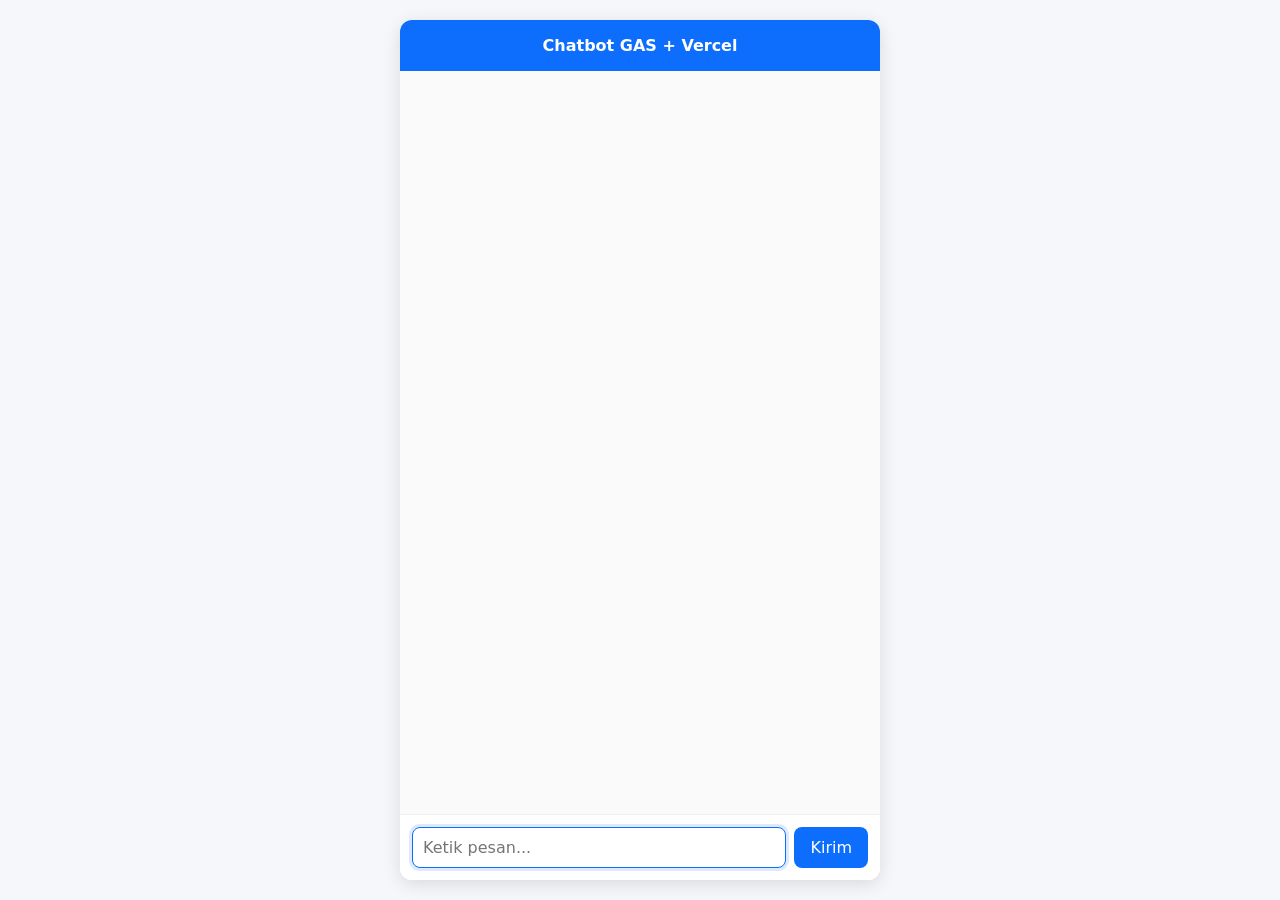
==== index.html @ 69b79892 "Initial commit" ====
<!DOCTYPE html>
<html lang="id">
<head>
  <meta charset="UTF-8">
  <meta name="viewport" content="width=device-width, initial-scale=1.0">
  <title>Chatbot GAS + Vercel</title>
  <style>
    :root {
      --primary: #0d6efd;
      --bg: #f5f7fa;
      --surface: #ffffff;
      --bot: #e9ecef;
      --text: #212529;
      --muted: #6c757d;
    }

    * {
      box-sizing: border-box;
    }

    body {
      min-height: 100vh;
      margin: 0;
      padding: 20px;
      display: flex;
      justify-content: center;
      background: var(--bg);
      font-family: system-ui, -apple-system, BlinkMacSystemFont, "Segoe UI", sans-serif;
      color: var(--text);
    }

    .chat-wrapper {
      width: 100%;
      max-width: 480px;
      height: calc(100vh - 40px);
      display: flex;
      flex-direction: column;
      overflow: hidden;
      background: var(--surface);
      border-radius: 12px;
      box-shadow: 0 4px 18px rgba(0, 0, 0, 0.12);
    }

    .header {
      padding: 16px;
      background: var(--primary);
      color: #fff;
      text-align: center;
      font-weight: 600;
    }

    #chatbox {
      flex: 1;
      display: flex;
      flex-direction: column;
      gap: 10px;
      padding: 16px;
      overflow-y: auto;
      background: #fafafa;
    }

    .msg {
      max-width: 82%;
      padding: 10px 14px;
      border-radius: 12px;
      line-height: 1.45;
      white-space: pre-wrap;
      word-break: break-word;
    }

    .user {
      align-self: flex-end;
      background: var(--primary);
      color: #fff;
      border-bottom-right-radius: 4px;
    }

    .bot {
      align-self: flex-start;
      background: var(--bot);
      color: var(--text);
      border-bottom-left-radius: 4px;
    }

    .typing {
      align-self: flex-start;
      padding: 6px 10px;
      color: var(--muted);
      font-style: italic;
    }

    .input-area {
      display: flex;
      gap: 8px;
      padding: 12px;
      background: var(--surface);
      border-top: 1px solid #eee;
    }

    #input {
      flex: 1;
      min-width: 0;
      padding: 10px;
      border: 1px solid #ced4da;
      border-radius: 8px;
      font: inherit;
      outline: none;
    }

    #input:focus {
      border-color: var(--primary);
      box-shadow: 0 0 0 3px rgba(13, 110, 253, 0.14);
    }

    #send {
      flex: 0 0 auto;
      padding: 10px 16px;
      border: 0;
      border-radius: 8px;
      background: var(--primary);
      color: #fff;
      font: inherit;
      font-weight: 500;
      cursor: pointer;
    }

    #send:disabled {
      background: #adb5bd;
      cursor: not-allowed;
    }

    @media (max-width: 520px) {
      body {
        padding: 0;
      }

      .chat-wrapper {
        height: 100vh;
        max-width: none;
        border-radius: 0;
      }
    }
  </style>
</head>
<body>
  <div class="chat-wrapper">
    <div class="header">Chatbot GAS + Vercel</div>
    <div id="chatbox"></div>
    <div class="input-area">
      <input type="text" id="input" placeholder="Ketik pesan..." autocomplete="off">
      <button id="send" type="button">Kirim</button>
    </div>
  </div>

  <script>
    const GAS_URL = "https://script.google.com/macros/s/AKfycbyHf_AKnXO8bO1YV4oy7giZYPc-XQmKh_OPhSdKLhBtqZ7t64SzWcuxYOm2b2YQgg6h/exec";

    const chatbox = document.getElementById("chatbox");
    const input = document.getElementById("input");
    const sendBtn = document.getElementById("send");

    function addMessage(text, sender) {
      const div = document.createElement("div");
      div.className = `msg ${sender}`;
      div.textContent = text;
      chatbox.appendChild(div);
      chatbox.scrollTop = chatbox.scrollHeight;
    }

    function showTyping() {
      const div = document.createElement("div");
      div.className = "typing";
      div.id = "typing";
      div.textContent = "Mengetik...";
      chatbox.appendChild(div);
      chatbox.scrollTop = chatbox.scrollHeight;
    }

    function hideTyping() {
      const el = document.getElementById("typing");
      if (el) el.remove();
    }

    async function sendMessage() {
      const text = input.value.trim();
      if (!text) return;

      addMessage(text, "user");
      input.value = "";
      sendBtn.disabled = true;
      showTyping();

      try {
        const res = await fetch(GAS_URL, {
          method: "POST",
          body: JSON.stringify({ message: text }),
          headers: { "Content-Type": "text/plain;charset=utf-8" }
        });

        const data = await res.json();
        hideTyping();
        addMessage(data.response || "Terjadi kesalahan.", "bot");
      } catch (err) {
        hideTyping();
        addMessage("Gagal terhubung ke server.", "bot");
        console.error(err);
      } finally {
        sendBtn.disabled = false;
        input.focus();
      }
    }

    sendBtn.addEventListener("click", sendMessage);
    input.addEventListener("keydown", (event) => {
      if (event.key === "Enter") sendMessage();
    });
    input.focus();
  </script>
</body>
</html>
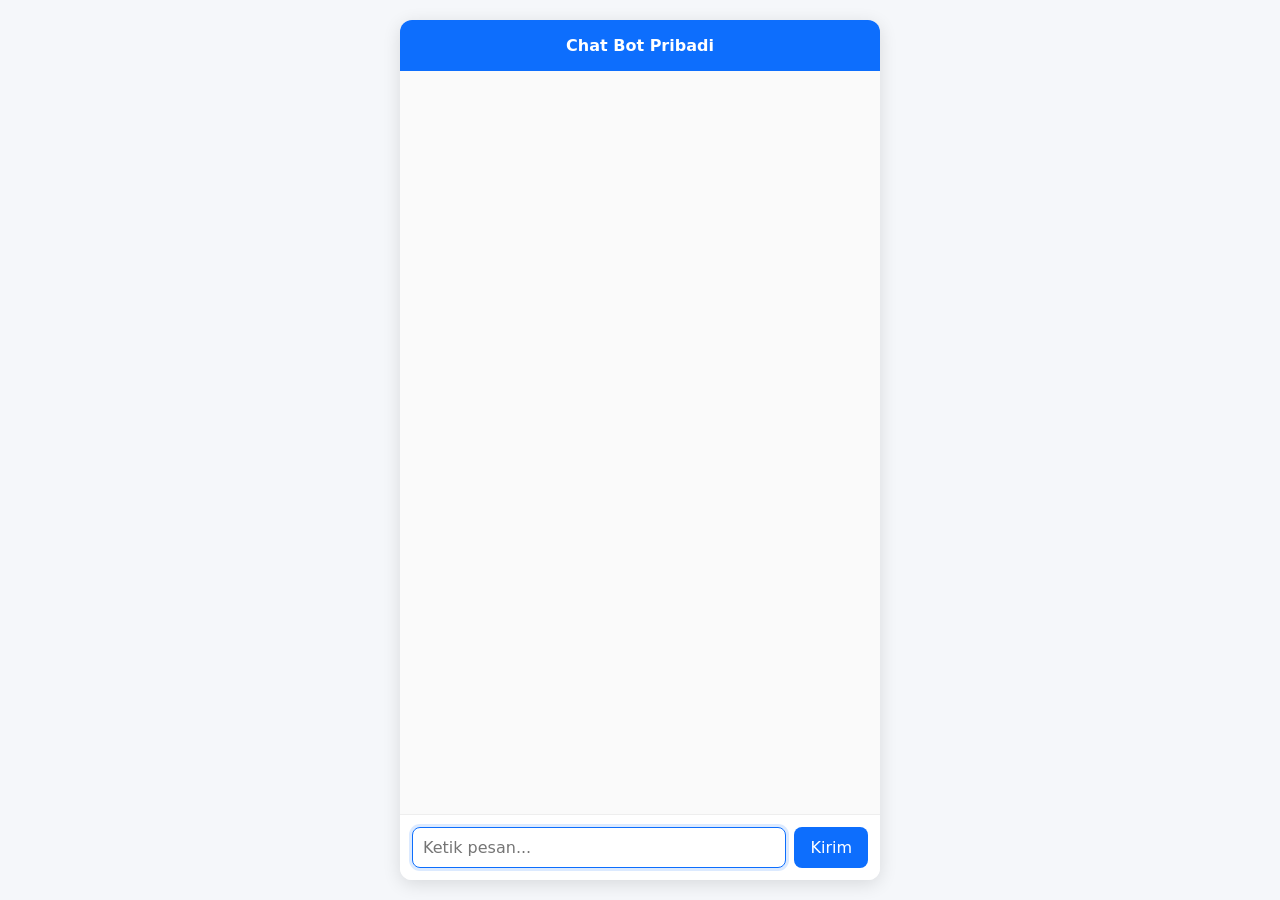
==== commit 198234cf: "Update title to 'Chat Bot Pribadi'" ====
--- a/index.html
+++ b/index.html
@@ -3,7 +3,7 @@
 <head>
   <meta charset="UTF-8">
   <meta name="viewport" content="width=device-width, initial-scale=1.0">
-  <title>Chatbot GAS + Vercel</title>
+  <title>Chat Bot Pribadi</title>
   <style>
     :root {
       --primary: #0d6efd;
@@ -144,7 +144,7 @@
 </head>
 <body>
   <div class="chat-wrapper">
-    <div class="header">Chatbot GAS + Vercel</div>
+    <div class="header">Chat Bot Pribadi</div>
     <div id="chatbox"></div>
     <div class="input-area">
       <input type="text" id="input" placeholder="Ketik pesan..." autocomplete="off">
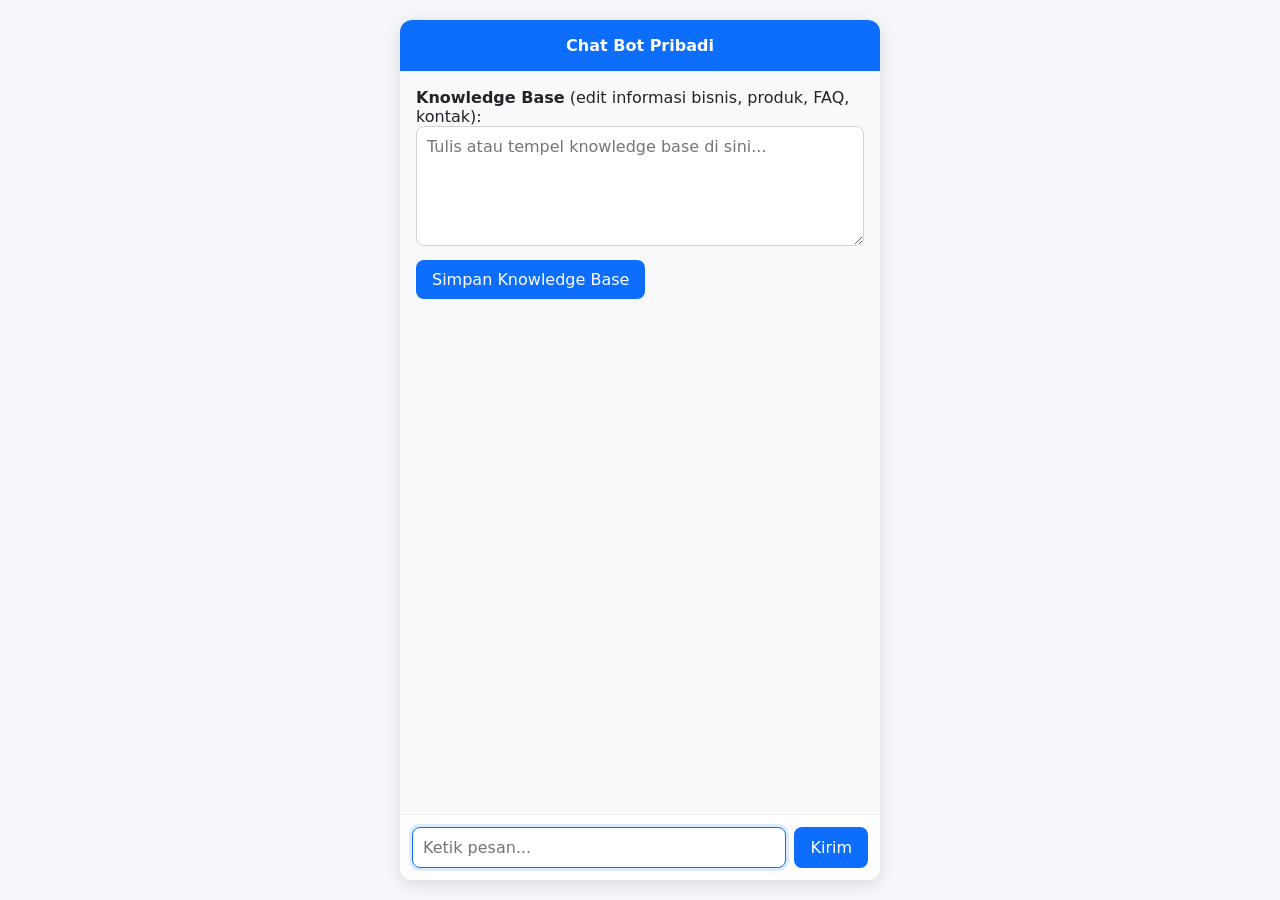
==== commit 92beb2d6: "Add dynamic knowledge base support and admin KB editor" ====
--- a/index.html
+++ b/index.html
@@ -49,6 +49,41 @@
       font-weight: 600;
     }
 
+    .kb-editor {
+      padding: 16px;
+      border-top: 1px solid #e9ecef;
+      background: #f8f9fa;
+    }
+
+    .kb-editor textarea {
+      width: 100%;
+      min-height: 120px;
+      border: 1px solid #ced4da;
+      border-radius: 8px;
+      padding: 10px;
+      font: inherit;
+      resize: vertical;
+      background: #fff;
+      color: #212529;
+    }
+
+    .kb-editor button {
+      margin-top: 10px;
+      padding: 10px 16px;
+      border: 0;
+      border-radius: 8px;
+      background: var(--primary);
+      color: #fff;
+      font: inherit;
+      cursor: pointer;
+    }
+
+    .kb-editor .status {
+      margin-top: 10px;
+      color: var(--muted);
+      font-size: 0.95rem;
+    }
+
     #chatbox {
       flex: 1;
       display: flex;
@@ -145,6 +180,12 @@
 <body>
   <div class="chat-wrapper">
     <div class="header">Chat Bot Pribadi</div>
+    <div class="kb-editor">
+      <label for="kbText"><strong>Knowledge Base</strong> (edit informasi bisnis, produk, FAQ, kontak):</label>
+      <textarea id="kbText" placeholder="Tulis atau tempel knowledge base di sini..."></textarea>
+      <button id="saveKb">Simpan Knowledge Base</button>
+      <div id="kbStatus" class="status"></div>
+    </div>
     <div id="chatbox"></div>
     <div class="input-area">
       <input type="text" id="input" placeholder="Ketik pesan..." autocomplete="off">
@@ -214,6 +255,40 @@
     input.addEventListener("keydown", (event) => {
       if (event.key === "Enter") sendMessage();
     });
+
+    var saveKbBtn = document.getElementById("saveKb");
+    var kbText = document.getElementById("kbText");
+    var kbStatus = document.getElementById("kbStatus");
+
+    saveKbBtn.addEventListener("click", saveKnowledgeBase);
+
+    async function saveKnowledgeBase() {
+      var text = kbText.value.trim();
+      if (!text) {
+        kbStatus.textContent = "Isi knowledge base terlebih dahulu.";
+        return;
+      }
+
+      saveKbBtn.disabled = true;
+      kbStatus.textContent = "Menyimpan...";
+
+      try {
+        var res = await fetch(GAS_URL, {
+          method: "POST",
+          body: JSON.stringify({ action: "set_knowledge", kb_text: text }),
+          headers: { "Content-Type": "application/json;charset=utf-8" }
+        });
+
+        var data = await res.json();
+        kbStatus.textContent = data.response || "Knowledge base disimpan.";
+      } catch (err) {
+        kbStatus.textContent = "Gagal menyimpan knowledge base.";
+        console.error(err);
+      } finally {
+        saveKbBtn.disabled = false;
+      }
+    }
+
     input.focus();
   </script>
 </body>
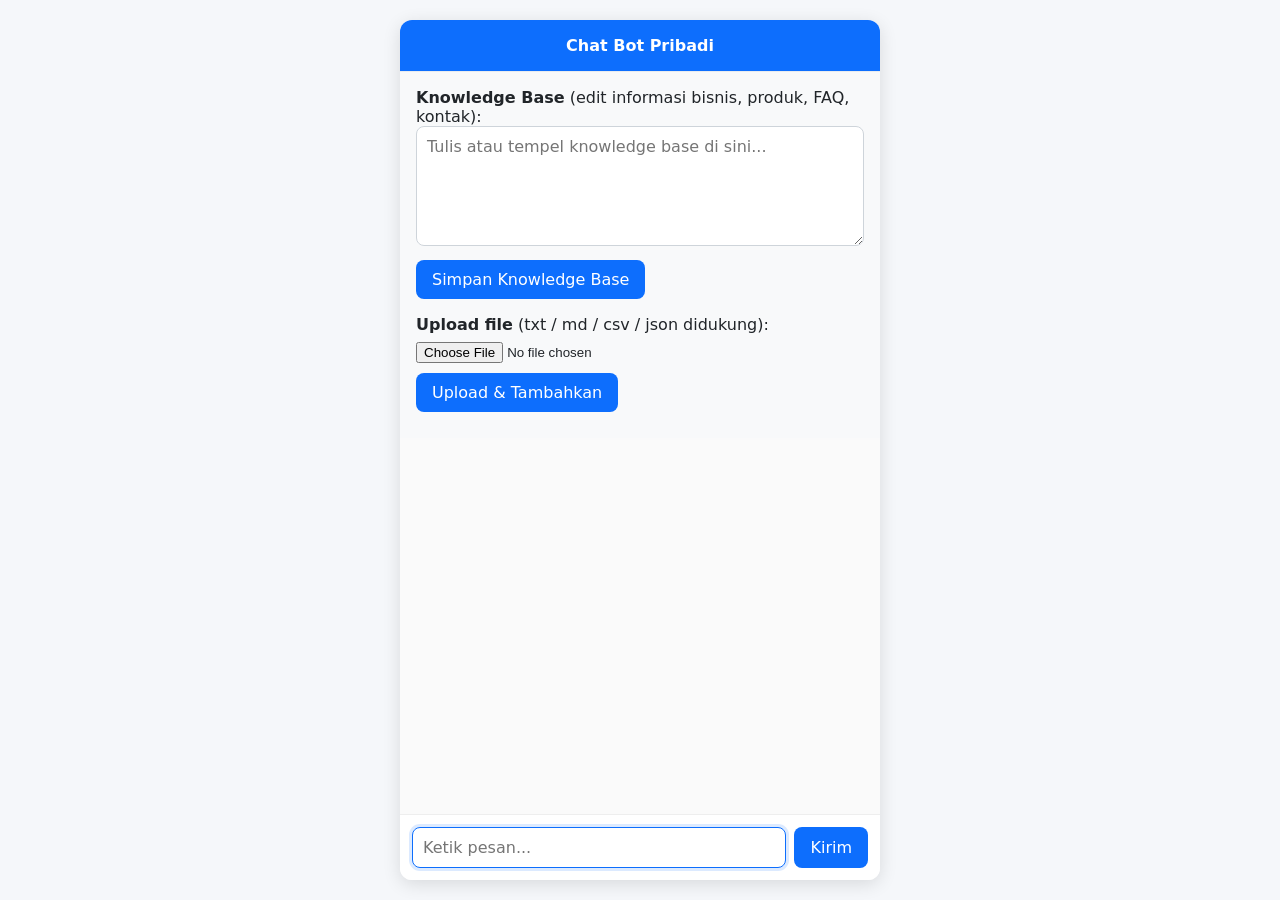
==== commit 694bdb46: "Add file upload support and dynamic KB expansion" ====
--- a/index.html
+++ b/index.html
@@ -67,7 +67,8 @@
       color: #212529;
     }
 
-    .kb-editor button {
+    .kb-editor button,
+    .file-uploader button {
       margin-top: 10px;
       padding: 10px 16px;
       border: 0;
@@ -78,7 +79,17 @@
       cursor: pointer;
     }
 
-    .kb-editor .status {
+    .file-uploader {
+      margin-top: 16px;
+    }
+
+    .file-uploader input[type="file"] {
+      width: 100%;
+      margin-top: 8px;
+    }
+
+    .kb-editor .status,
+    .file-uploader .status {
       margin-top: 10px;
       color: var(--muted);
       font-size: 0.95rem;
@@ -185,6 +196,12 @@
       <textarea id="kbText" placeholder="Tulis atau tempel knowledge base di sini..."></textarea>
       <button id="saveKb">Simpan Knowledge Base</button>
       <div id="kbStatus" class="status"></div>
+      <div class="file-uploader">
+        <label for="fileInput"><strong>Upload file</strong> (txt / md / csv / json didukung):</label>
+        <input type="file" id="fileInput" accept=".txt,.md,.csv,.json" />
+        <button id="uploadFile">Upload & Tambahkan</button>
+        <div id="fileStatus" class="status"></div>
+      </div>
     </div>
     <div id="chatbox"></div>
     <div class="input-area">
@@ -289,6 +306,48 @@
       }
     }
 
+    async function uploadFile() {
+      var file = fileInput.files[0];
+      if (!file) {
+        fileStatus.textContent = "Pilih file terlebih dahulu.";
+        return;
+      }
+
+      uploadFileBtn.disabled = true;
+      fileStatus.textContent = "Mengunggah file...";
+
+      var reader = new FileReader();
+      reader.onload = async function (event) {
+        var base64 = event.target.result.split(",")[1];
+        try {
+          var res = await fetch(GAS_URL, {
+            method: "POST",
+            body: JSON.stringify({
+              action: "upload_file",
+              filename: file.name,
+              content_type: file.type || "application/octet-stream",
+              file_data: base64
+            }),
+            headers: { "Content-Type": "application/json;charset=utf-8" }
+          });
+
+          var data = await res.json();
+          fileStatus.textContent = data.response || "File berhasil diunggah.";
+        } catch (err) {
+          fileStatus.textContent = "Gagal mengunggah file.";
+          console.error(err);
+        } finally {
+          uploadFileBtn.disabled = false;
+        }
+      };
+      reader.readAsDataURL(file);
+    }
+
+    var fileInput = document.getElementById("fileInput");
+    var uploadFileBtn = document.getElementById("uploadFile");
+    var fileStatus = document.getElementById("fileStatus");
+    uploadFileBtn.addEventListener("click", uploadFile);
+
     input.focus();
   </script>
 </body>
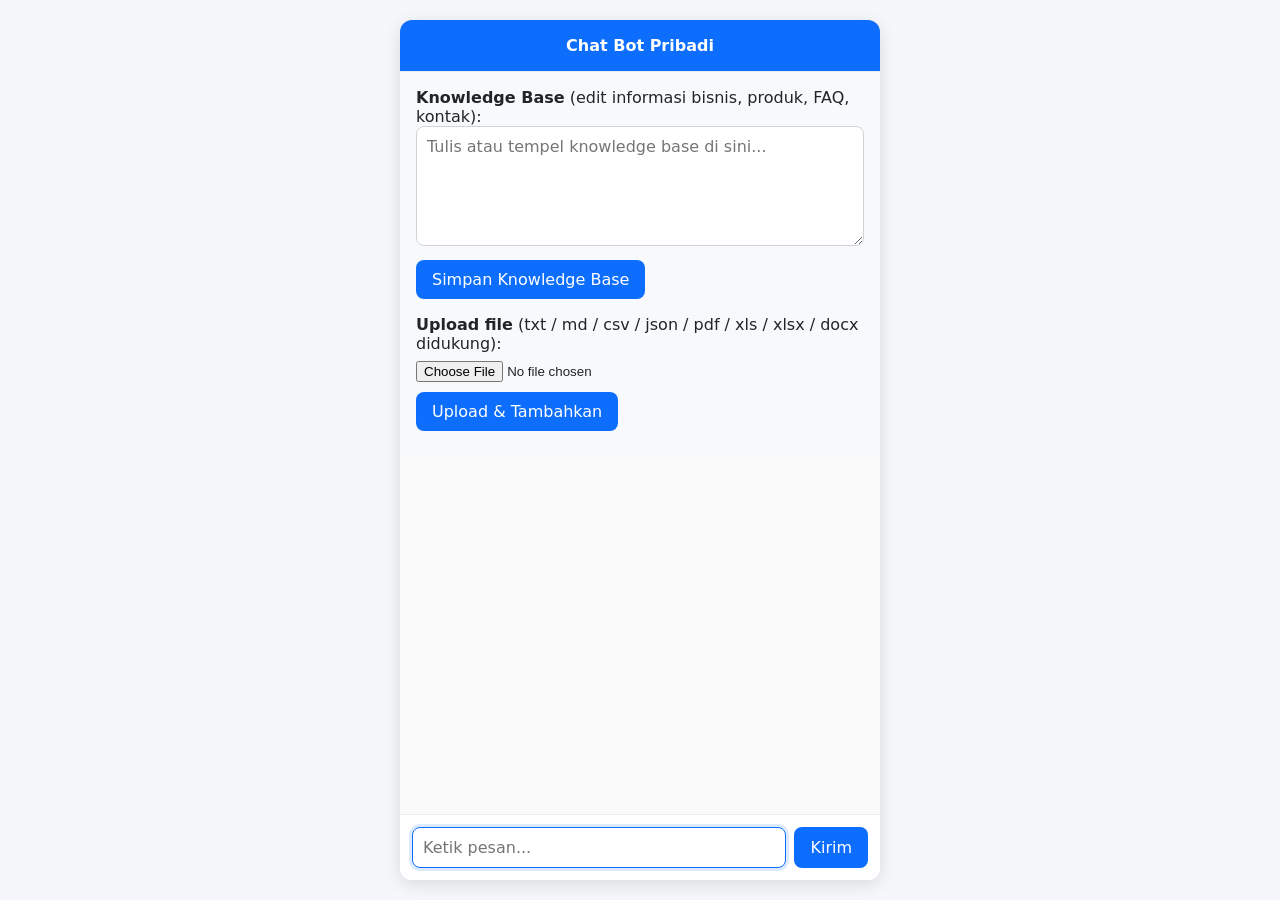
==== commit 9ae595d0: "Expand file upload support to PDF, Excel, and Docx" ====
--- a/index.html
+++ b/index.html
@@ -197,8 +197,8 @@
       <button id="saveKb">Simpan Knowledge Base</button>
       <div id="kbStatus" class="status"></div>
       <div class="file-uploader">
-        <label for="fileInput"><strong>Upload file</strong> (txt / md / csv / json didukung):</label>
-        <input type="file" id="fileInput" accept=".txt,.md,.csv,.json" />
+        <label for="fileInput"><strong>Upload file</strong> (txt / md / csv / json / pdf / xls / xlsx / docx didukung):</label>
+        <input type="file" id="fileInput" accept=".txt,.md,.csv,.json,.pdf,.xls,.xlsx,.docx" />
         <button id="uploadFile">Upload & Tambahkan</button>
         <div id="fileStatus" class="status"></div>
       </div>
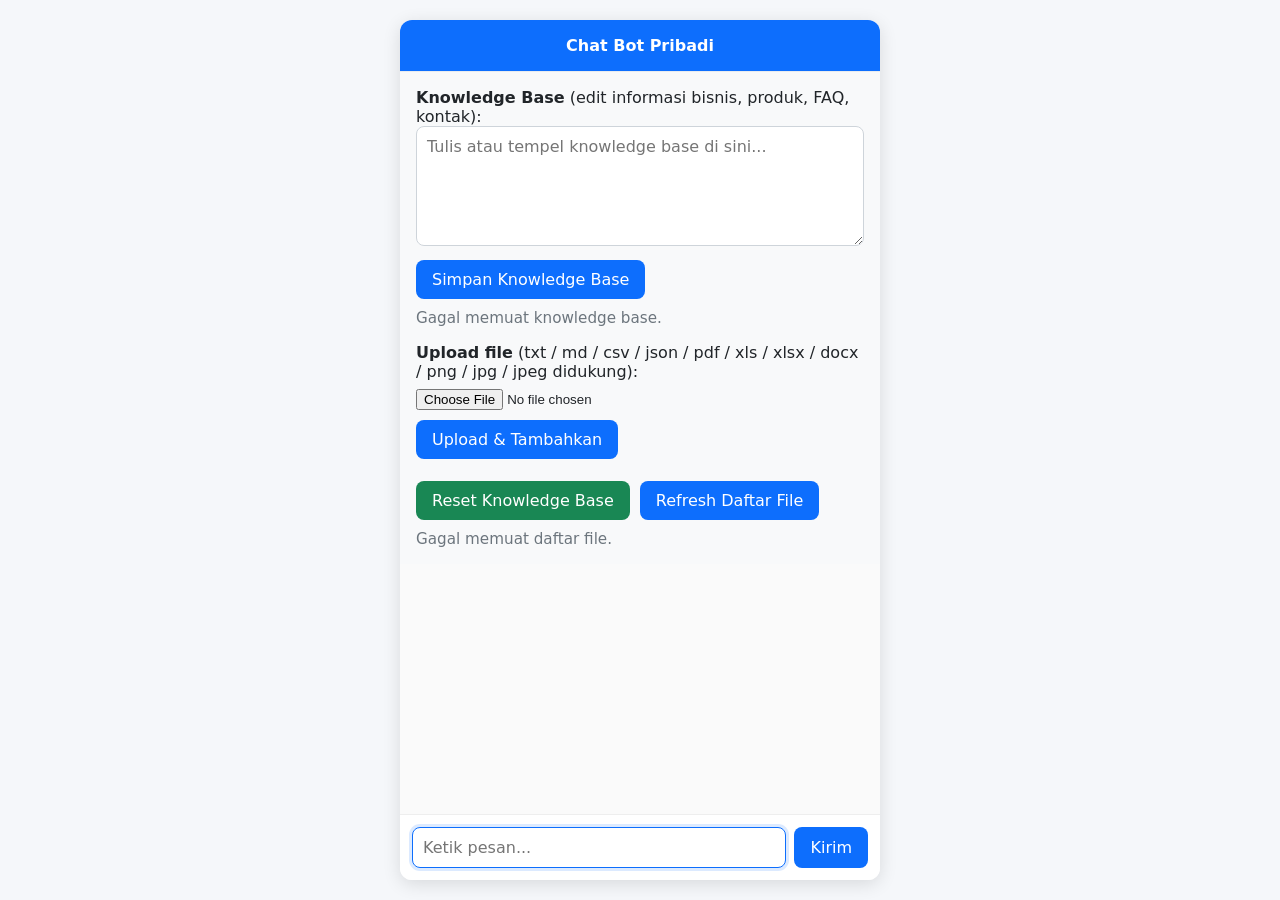
==== commit acded61c: "Maximize free GAS chatbot features with dynamic KB, file list, OCR and admin UI" ====
--- a/index.html
+++ b/index.html
@@ -88,11 +88,28 @@
       margin-top: 8px;
     }
 
+    .kb-actions {
+      display: flex;
+      flex-wrap: wrap;
+      gap: 10px;
+      margin-top: 12px;
+    }
+
+    .kb-actions button {
+      background: #198754;
+    }
+
+    .kb-actions button:nth-child(2) {
+      background: #0d6efd;
+    }
+
     .kb-editor .status,
-    .file-uploader .status {
+    .file-uploader .status,
+    #fileList {
       margin-top: 10px;
       color: var(--muted);
       font-size: 0.95rem;
+      white-space: pre-wrap;
     }
 
     #chatbox {
@@ -197,11 +214,16 @@
       <button id="saveKb">Simpan Knowledge Base</button>
       <div id="kbStatus" class="status"></div>
       <div class="file-uploader">
-        <label for="fileInput"><strong>Upload file</strong> (txt / md / csv / json / pdf / xls / xlsx / docx didukung):</label>
-        <input type="file" id="fileInput" accept=".txt,.md,.csv,.json,.pdf,.xls,.xlsx,.docx" />
+        <label for="fileInput"><strong>Upload file</strong> (txt / md / csv / json / pdf / xls / xlsx / docx / png / jpg / jpeg didukung):</label>
+        <input type="file" id="fileInput" accept=".txt,.md,.csv,.json,.pdf,.xls,.xlsx,.docx,.png,.jpg,.jpeg" />
         <button id="uploadFile">Upload & Tambahkan</button>
         <div id="fileStatus" class="status"></div>
       </div>
+      <div class="kb-actions">
+        <button id="resetKb" type="button">Reset Knowledge Base</button>
+        <button id="refreshFiles" type="button">Refresh Daftar File</button>
+      </div>
+      <div id="fileList"></div>
     </div>
     <div id="chatbox"></div>
     <div class="input-area">
@@ -252,7 +274,7 @@
         const res = await fetch(GAS_URL, {
           method: "POST",
           body: JSON.stringify({ message: text }),
-          headers: { "Content-Type": "text/plain;charset=utf-8" }
+          headers: { "Content-Type": "application/json;charset=utf-8" }
         });
 
         const data = await res.json();
@@ -274,10 +296,104 @@
     });
 
     var saveKbBtn = document.getElementById("saveKb");
+    var resetKbBtn = document.getElementById("resetKb");
+    var refreshFilesBtn = document.getElementById("refreshFiles");
     var kbText = document.getElementById("kbText");
     var kbStatus = document.getElementById("kbStatus");
+    var fileList = document.getElementById("fileList");
 
     saveKbBtn.addEventListener("click", saveKnowledgeBase);
+    resetKbBtn.addEventListener("click", resetKnowledgeBase);
+    refreshFilesBtn.addEventListener("click", loadUploadedFiles);
+
+    loadKnowledgeBase();
+    loadUploadedFiles();
+
+    async function loadKnowledgeBase() {
+      kbStatus.textContent = "Memuat knowledge base...";
+      try {
+        var res = await fetch(GAS_URL, {
+          method: "POST",
+          body: JSON.stringify({ action: "get_knowledge" }),
+          headers: { "Content-Type": "application/json;charset=utf-8" }
+        });
+        var data = await res.json();
+        kbText.value = data.response || "";
+        kbStatus.textContent = "Knowledge base dimuat.";
+      } catch (err) {
+        kbStatus.textContent = "Gagal memuat knowledge base.";
+        console.error(err);
+      }
+    }
+
+    async function resetKnowledgeBase() {
+      if (!confirm("Reset knowledge base ke default? Semua konten custom akan hilang.")) {
+        return;
+      }
+      resetKbBtn.disabled = true;
+      kbStatus.textContent = "Mereset knowledge base...";
+      try {
+        var res = await fetch(GAS_URL, {
+          method: "POST",
+          body: JSON.stringify({ action: "reset_knowledge" }),
+          headers: { "Content-Type": "application/json;charset=utf-8" }
+        });
+        var data = await res.json();
+        kbStatus.textContent = data.response || "Knowledge base telah direset.";
+        loadKnowledgeBase();
+      } catch (err) {
+        kbStatus.textContent = "Gagal mereset knowledge base.";
+        console.error(err);
+      } finally {
+        resetKbBtn.disabled = false;
+      }
+    }
+
+    async function loadUploadedFiles() {
+      fileList.textContent = "Memuat daftar file...";
+      try {
+        var res = await fetch(GAS_URL, {
+          method: "POST",
+          body: JSON.stringify({ action: "list_files" }),
+          headers: { "Content-Type": "application/json;charset=utf-8" }
+        });
+        var data = await res.json();
+        if (Array.isArray(data.response) && data.response.length) {
+          fileList.innerHTML = data.response.map(function(file) {
+            return '<div><strong>' + file.name + '</strong> (' + Math.round(file.size / 1024) + ' KB) - ' + file.date + ' <button data-id="' + file.id + '" class="delete-file">Hapus</button></div>';
+          }).join('');
+          fileList.querySelectorAll('.delete-file').forEach(function(button) {
+            button.addEventListener('click', function() {
+              deleteFile(button.getAttribute('data-id'));
+            });
+          });
+        } else {
+          fileList.textContent = 'Belum ada file terunggah.';
+        }
+      } catch (err) {
+        fileList.textContent = "Gagal memuat daftar file.";
+        console.error(err);
+      }
+    }
+
+    async function deleteFile(fileId) {
+      if (!confirm('Hapus file ini dari Drive?')) {
+        return;
+      }
+      try {
+        var res = await fetch(GAS_URL, {
+          method: "POST",
+          body: JSON.stringify({ action: "delete_file", file_id: fileId }),
+          headers: { "Content-Type": "application/json;charset=utf-8" }
+        });
+        var data = await res.json();
+        fileStatus.textContent = data.response || 'File dihapus.';
+        loadUploadedFiles();
+      } catch (err) {
+        fileStatus.textContent = 'Gagal menghapus file.';
+        console.error(err);
+      }
+    }
 
     async function saveKnowledgeBase() {
       var text = kbText.value.trim();
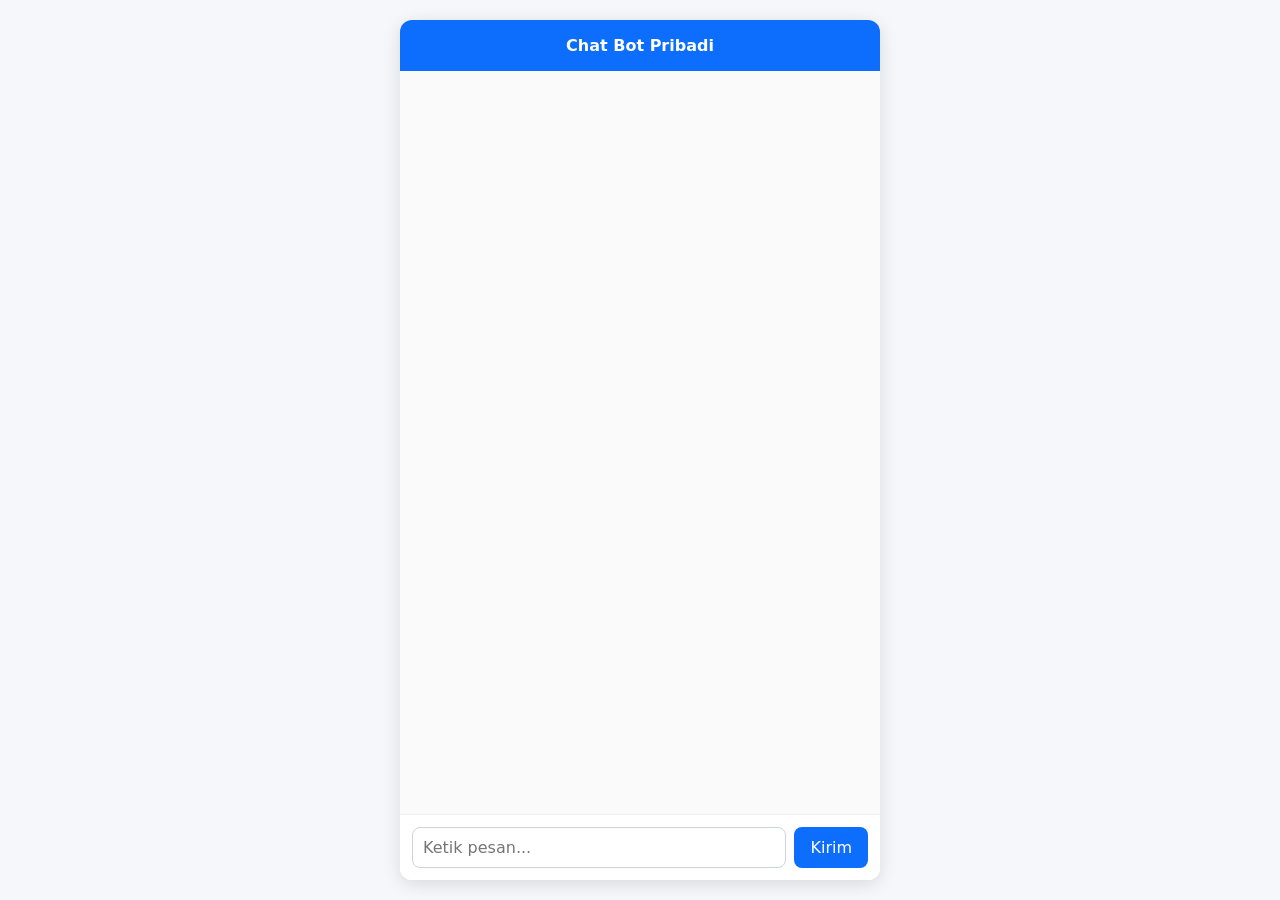
==== commit d48e0151: "Split UI: user chat (index.html) and admin (admin.html); update vercel routes and README" ====
--- a/index.html
+++ b/index.html
@@ -208,23 +208,6 @@
 <body>
   <div class="chat-wrapper">
     <div class="header">Chat Bot Pribadi</div>
-    <div class="kb-editor">
-      <label for="kbText"><strong>Knowledge Base</strong> (edit informasi bisnis, produk, FAQ, kontak):</label>
-      <textarea id="kbText" placeholder="Tulis atau tempel knowledge base di sini..."></textarea>
-      <button id="saveKb">Simpan Knowledge Base</button>
-      <div id="kbStatus" class="status"></div>
-      <div class="file-uploader">
-        <label for="fileInput"><strong>Upload file</strong> (txt / md / csv / json / pdf / xls / xlsx / docx / png / jpg / jpeg didukung):</label>
-        <input type="file" id="fileInput" accept=".txt,.md,.csv,.json,.pdf,.xls,.xlsx,.docx,.png,.jpg,.jpeg" />
-        <button id="uploadFile">Upload & Tambahkan</button>
-        <div id="fileStatus" class="status"></div>
-      </div>
-      <div class="kb-actions">
-        <button id="resetKb" type="button">Reset Knowledge Base</button>
-        <button id="refreshFiles" type="button">Refresh Daftar File</button>
-      </div>
-      <div id="fileList"></div>
-    </div>
     <div id="chatbox"></div>
     <div class="input-area">
       <input type="text" id="input" placeholder="Ketik pesan..." autocomplete="off">
